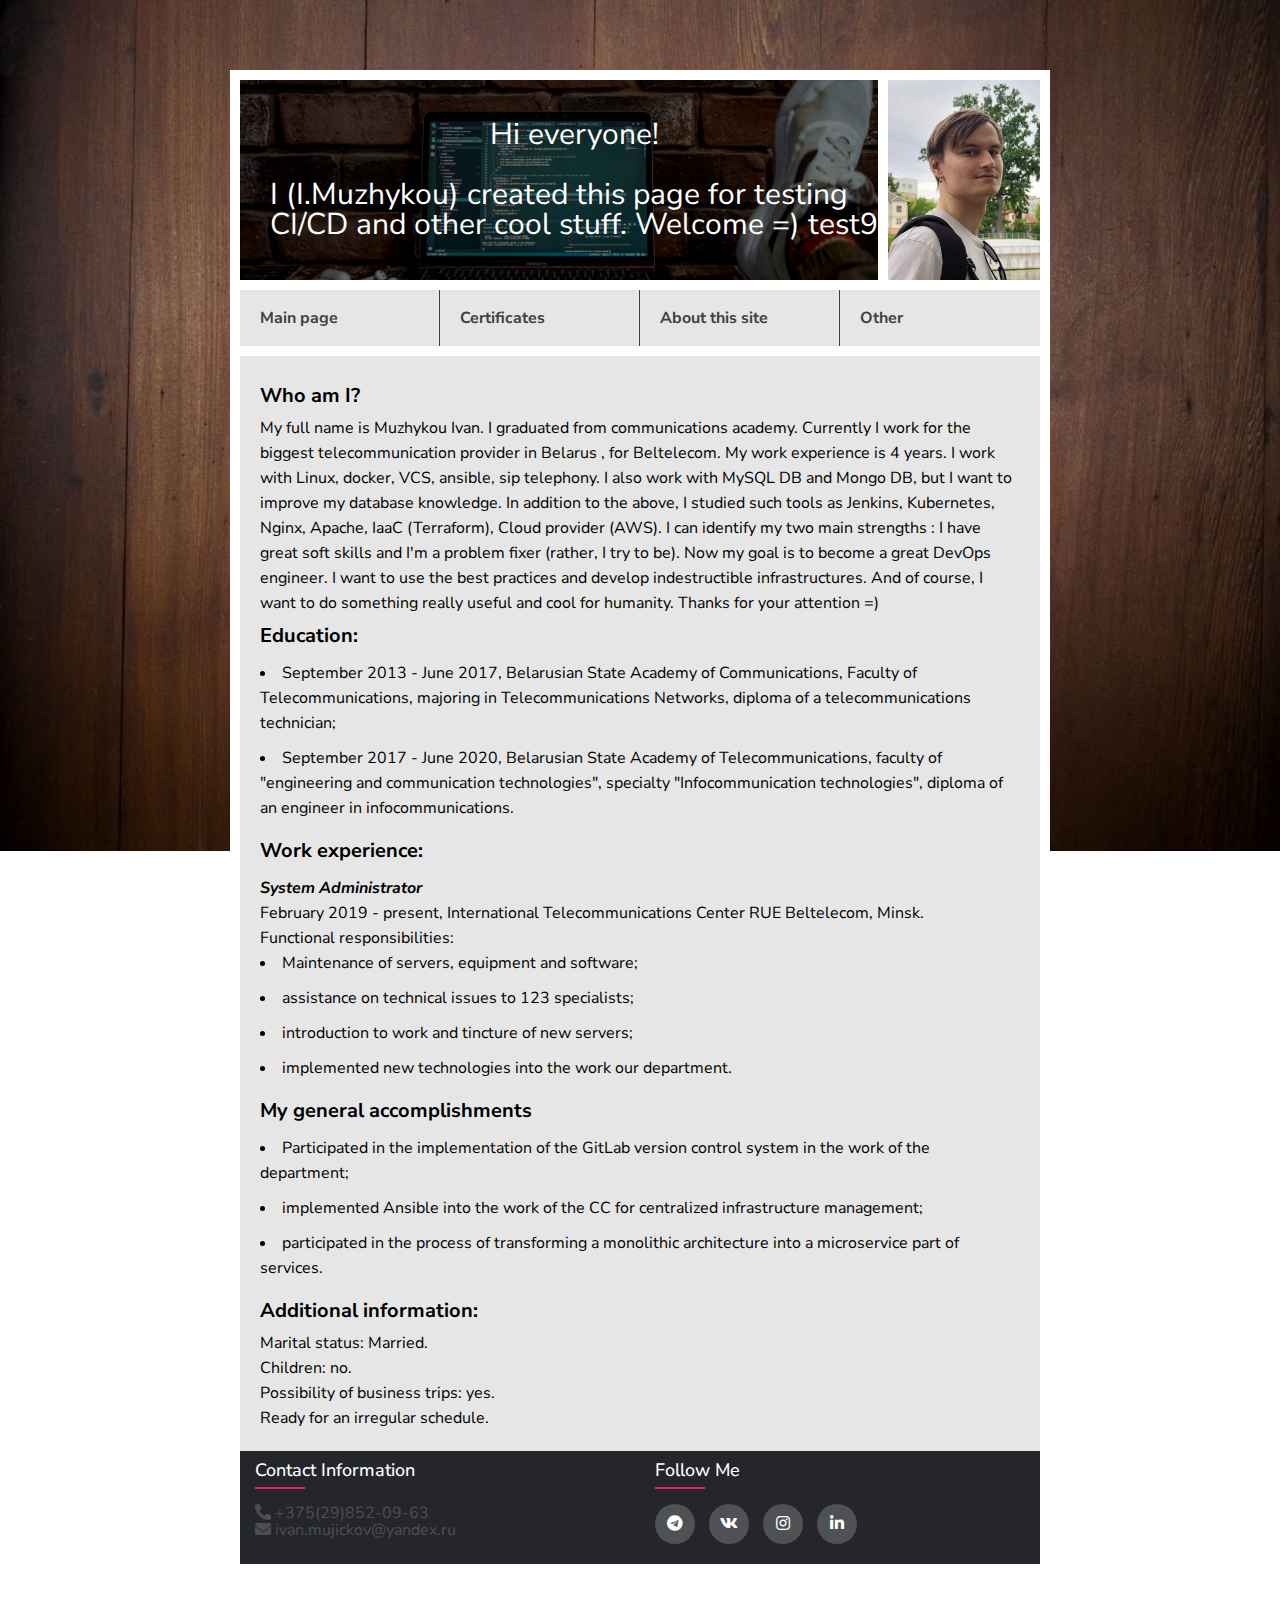
==== index.html @ c007ea07 "test9" ====
<!DOCTYPE html>
<html lang="en">
<head>
    <meta charset="UTF-8">
    <meta name="viewport" content="width=device-width, initial-scale=1.0">
    <title>My little page</title>
    <link rel="stylesheet" href="reset.css">
    <link rel="stylesheet" href="style.css">
    <link rel="stylesheet" type="text/css" href="https://cdnjs.cloudflare.com/ajax/libs/font-awesome/5.15.1/css/all.min.css">
    <link rel="apple-touch-icon" sizes="180x180" href="/images/icons//apple-touch-icon.png">
    <link rel="icon" type="image/png" sizes="32x32" href="/images/icons//favicon-32x32.png">
    <link rel="icon" type="image/png" sizes="16x16" href="/images/icons/favicon-16x16.png">
    <link rel="manifest" href="/images/icons/site.webmanifest">
</head>
<body>
    <div class="container">
        <div class="header">
            <div class="header-left">
                <h1 class="title">Hi everyone!
                </h1><br>
                <p class="title">I (I.Muzhykou) created this page for testing CI/CD and other cool stuff. Welcome =) test9</p>
            </div>
            <div class="header-right"></div>
        </div>
        <div class="nav">
            <ul>
                <li><a href="./index.html">Main page</a></li>
                <li><a href="./certificates.html">Certificates</a></li>
                <li><a href="./about_site.html">About this site</a></li>
                <li><a href="#">Other</a></li>
            </ul>
        </div>
        <div class="content">
            <h3>Who am I?</h3>
            <p> My full name is Muzhykou Ivan. I graduated from communications academy. 
                Currently I work for the biggest telecommunication provider in Belarus , for Beltelecom. 
                My work experience is 4 years. I work with Linux, docker, VCS, ansible, sip telephony. 
                I also work with MySQL DB and Mongo DB, but I want to improve my database knowledge.
                In addition to the above, I studied such tools as Jenkins, Kubernetes, 
                Nginx, Apache, IaaC (Terraform), Cloud provider (AWS). 
                I can identify my two main strengths : I have great soft skills and  I'm a problem fixer (rather, I try to be).
                Now my goal is to become a great DevOps engineer. I want to use the best practices and develop indestructible infrastructures. 
                And of course, I want to do something really useful and cool for humanity. 
                Thanks for your attention =)
            </p>
            <h3>Education:</h3>  
            <ul>
                <li>September 2013 - June 2017, Belarusian State Academy of Communications, 
                    Faculty of Telecommunications, majoring in Telecommunications Networks, 
                    diploma of a telecommunications technician;</li>
                <li>September 2017 - June 2020, Belarusian State Academy of Telecommunications, 
                    faculty of "engineering and communication technologies", specialty "Infocommunication technologies", 
                    diploma of an engineer in infocommunications.</li>
            </ul>
            <h3>Work experience:</h3>
            <ul><p><b><i>System Administrator </i></b><br>
                February 2019 - present, International Telecommunications Center RUE Beltelecom, Minsk.<br>
                Functional responsibilities:</p>
                <li>Maintenance of servers, equipment and software;</li>
                <li>assistance on technical issues to 123 specialists;</li>
                <li>introduction to work and tincture of new servers;</li>
                <li>implemented new technologies into the work our department.</li>
            </ul>
            <h3>My general accomplishments</h3>  
            <ul>
                <li>Participated in the implementation of the GitLab version control system in the work of the department;</li>
                <li>implemented Ansible into the work of the CC for centralized infrastructure management;</li>
                <li>participated in the process of transforming a monolithic architecture into a microservice part of services.</li>
            </ul>
            <h3>Additional information:</h3>
            <p>Marital status: Married. <br>
                Children: no. <br>
                Possibility of business trips: yes. <br>
                Ready for an irregular schedule.
            </p>
        </div>
        <footer class="footer">
            <div class="footer-col">
                <h4>Contact information</h4>
                <ul>
                    <li><i class="fa fa-phone-alt"></i> +375(29)852-09-63</li>
                    <li><i class="fa fa-envelope"></i> ivan.mujickov@yandex.ru</li>
                </ul>
            </div>
            <div class="footer-col">
                <h4>follow me</h4>
                <div class="social-links">
                    <a href="https://t.me/ivanmutikov"><i class="fab fa-telegram"></i></a>
                    <a href="https://vk.com/id148914433"><i class="fab fa-vk"></i></a>
                    <a href="https://instagram.com/ivann.muzhikov?igshid=MzNlNGNkZWQ4Mg=="><i class="fab fa-instagram"></i></a>
                    <a href="https://www.linkedin.com/in/ivan-muzhykou-78a309248/"><i class="fab fa-linkedin-in"></i></a>
                </div>
            </div>
        </footer>
    </div>
</body>
</html>
---- style.css ----
@import url('https://fonts.googleapis.com/css2?family=Nunito+Sans:ital,wght@0,300;0,700;1,300;1,600&display=swap');

body {
    font-family: 'Nunito Sans', sans-serif;
    background-image: url("/images/background.jpg");
    padding: 70px 0;
    background-repeat: repeat-x;
    background-size: 100%;
    background-attachment: fixed;
}

b {
    font-family: 'Nunito Sans', sans-serif;
    font-weight: 700;
}

i {
    font-family: 'Nunito Sans', sans-serif;
    font-style: italic;
}

h3 {
    font-size: 20px;
    font-weight: bold;
    margin-bottom: 10px;
    margin-top: 10px;
}



.content ul{
    list-style-position: inside;
    margin-top: 5px;
    list-style-type: disc;
    color: black;
}

.content li{
    margin-bottom: 10px; /* Задаем отступ между пунктами списка */
    line-height: 25px; /* Задаем отступ между строками одного пункта списка */
}
.container {
    width: 800px;
    border: 10px solid white; /* Параметры границы */
    margin: 0 auto;
    background-color: white;
    display: flex;
    flex-direction: column;
}

.header {
    display: flex;
    height: 200px;
}

.header-left {
    position: relative;
    display: flex;
    width: 80%;
    height: 100%;
    margin-right: 10px;
    justify-content: center;
    align-items: center;
    font-size: 30px;
    flex-direction: column;
    padding-left: 30px;
    background: url("/images/header-image.jpg") no-repeat center center / cover;
    color: white
    
}

.title {
    position: relative;
    z-index: 1;
}

.header-left::after{
    content: '';
    position: absolute;
    left: 0;
    top: 0;
    width: 100%;
    height: 100%;
    background: black;
    opacity: 0.5;
}

.header-right {
    display: flex;
    width: 20%;
    height: 100%;
    background: url("/images/photo.png") no-repeat center center / cover;
}

.nav ul {
    background-color: rgb(230, 230, 230);
    display: flex;
    margin: 10px 0; /* Обступы до и после меню */
}

.nav li {
    flex: 1;
}

.nav li a {
    
    padding: 20px;
    display: flex;
    text-decoration: none;
    font-weight: bold;
    color: #404040;
    border-right: 1px solid #404040;
    transition: background 1s ease;
}

.nav li:last-child a {
    border-right: none;
}

.nav li a:hover{
    background-color: rgb(200, 200, 200);
}

.content {
    background-color: rgb(230, 230, 230); 
    display: flex;
    flex-direction: column;
    padding: 20px;
    min-height: 600px;
}

.content p {
    line-height: 25px;
}

.image-certs {
    margin-top: 10px;
    max-width: 90%; /* Максимальная ширина блока */
    width: 100%; /* Начальная ширина блока */
    height: auto; /* Автоматическая высота блока, основанная на содержимом */
}

.image-certs img {
    width: 100%; /* Растягивание или сжатие картинки до 100% ширины блока */
    height: 100%; /* Растягивание или сжатие картинки до 100% высоты блока */
    object-fit: contain; /* Масштабирование картинки, чтобы она полностью помещалась в блок */
}

.footer {
    background-color: gray; 
    display: flex;
    background-color: #24262b;
    padding: 10px 0;
}

.footer-col h4{
	font-size: 18px;
	color: #ffffff;
	text-transform: capitalize;
	margin-bottom: 25px;
	font-weight: 500;
	position: relative;
}
.footer-col h4::before{
	content: '';
	position: absolute;
	left:0;
	bottom: -10px;
	background-color: #e91e63;
	height: 2px;
	box-sizing: border-box;
	width: 50px;
}


.footer-col{
    width: 50%;
    padding: 0 15px;
 }

.footer-col ul{
    color: rgba(255,255,255,0.2)
}

.footer-col ul li:hover{
	color: #ffffff;
}

.footer-col .social-links a{
	display: inline-block;
	height: 40px;
	width: 40px;
	background-color: rgba(255,255,255,0.2);
	margin:0 10px 10px 0;
	text-align: center;
	line-height: 40px;
	border-radius: 50%;
	color: #ffffff;
	transition: all 0.5s ease;
}
.footer-col .social-links a:hover{
	color: #24262b;
	background-color: #ffffff;
}

/*responsive*/
@media(max-width: 767px){
  .footer-col{
    width: 50%;
    margin-bottom: 30px;
}
}
@media(max-width: 574px){
  .footer-col{
    width: 100%;
}
}
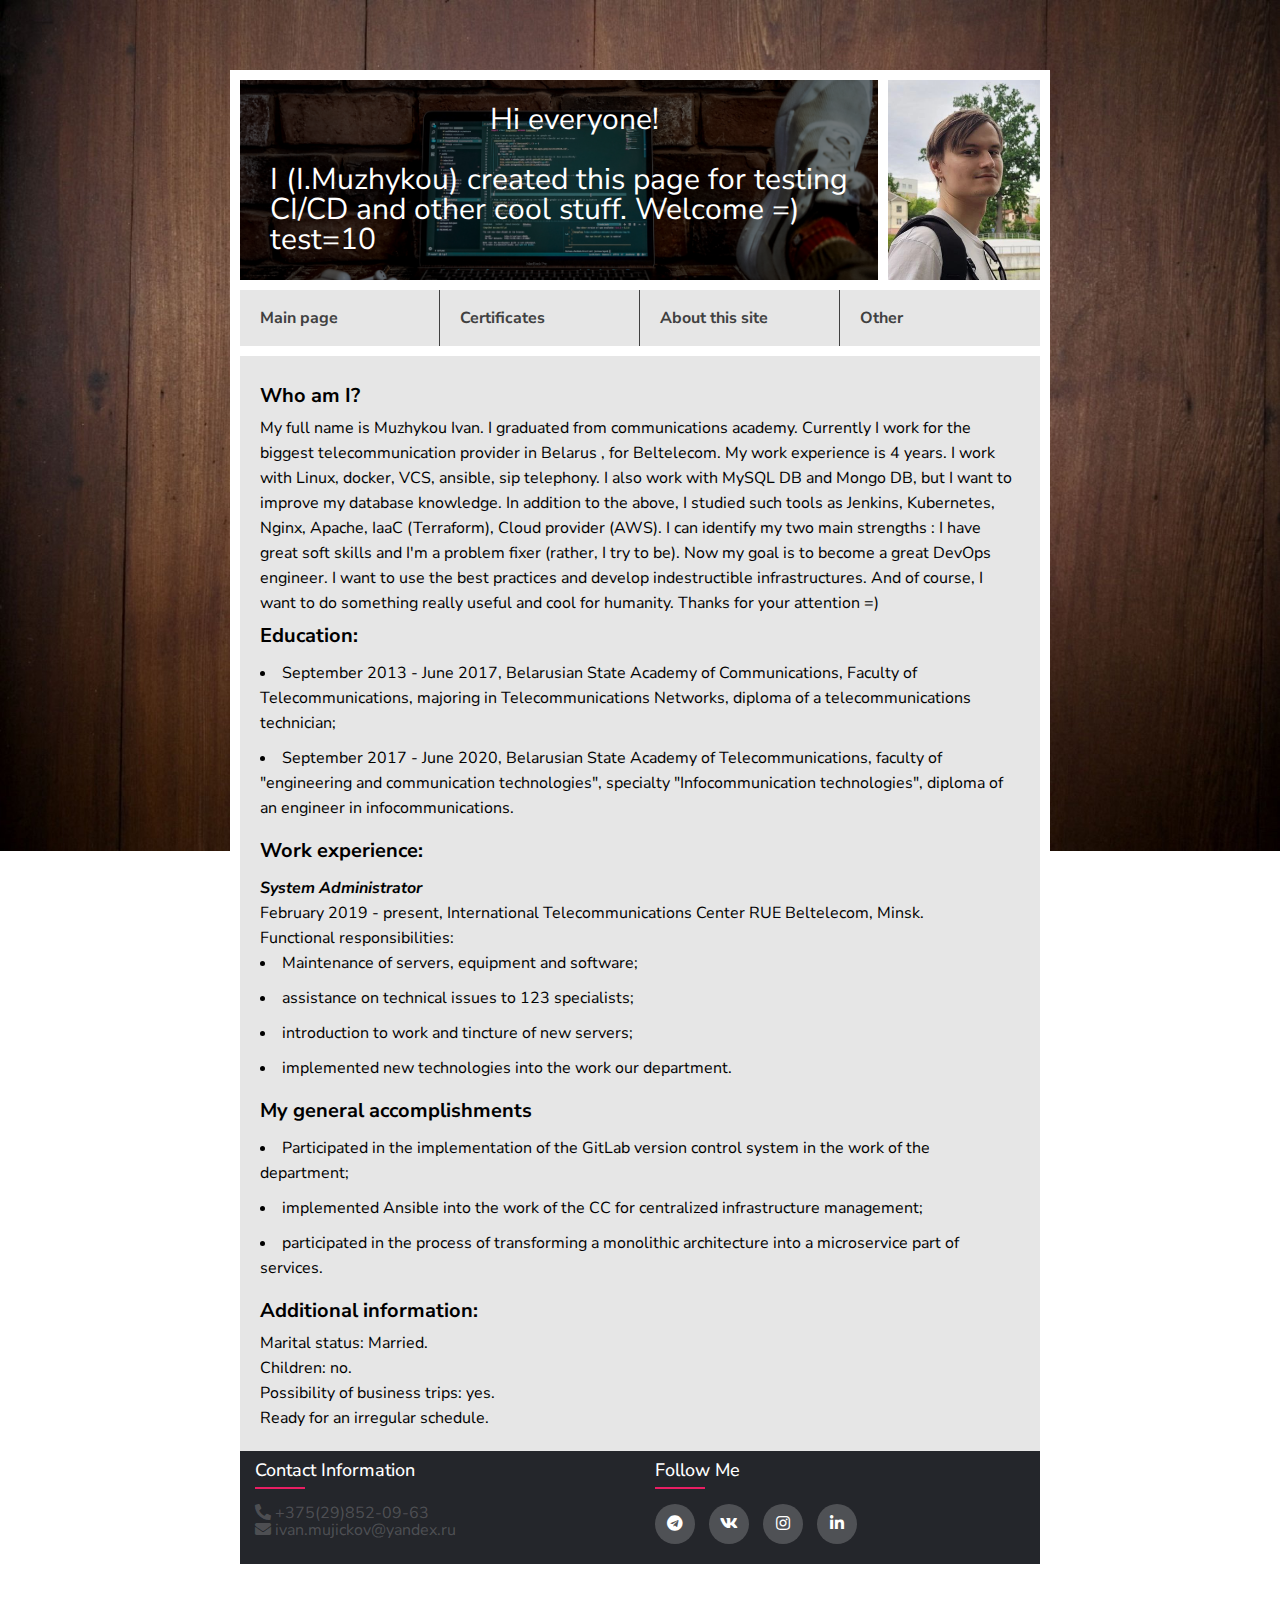
==== commit 3ce859f9: "test10" ====
--- a/index.html
+++ b/index.html
@@ -18,7 +18,7 @@
             <div class="header-left">
                 <h1 class="title">Hi everyone!
                 </h1><br>
-                <p class="title">I (I.Muzhykou) created this page for testing CI/CD and other cool stuff. Welcome =) test9</p>
+                <p class="title">I (I.Muzhykou) created this page for testing CI/CD and other cool stuff. Welcome =) test=10</p>
             </div>
             <div class="header-right"></div>
         </div>
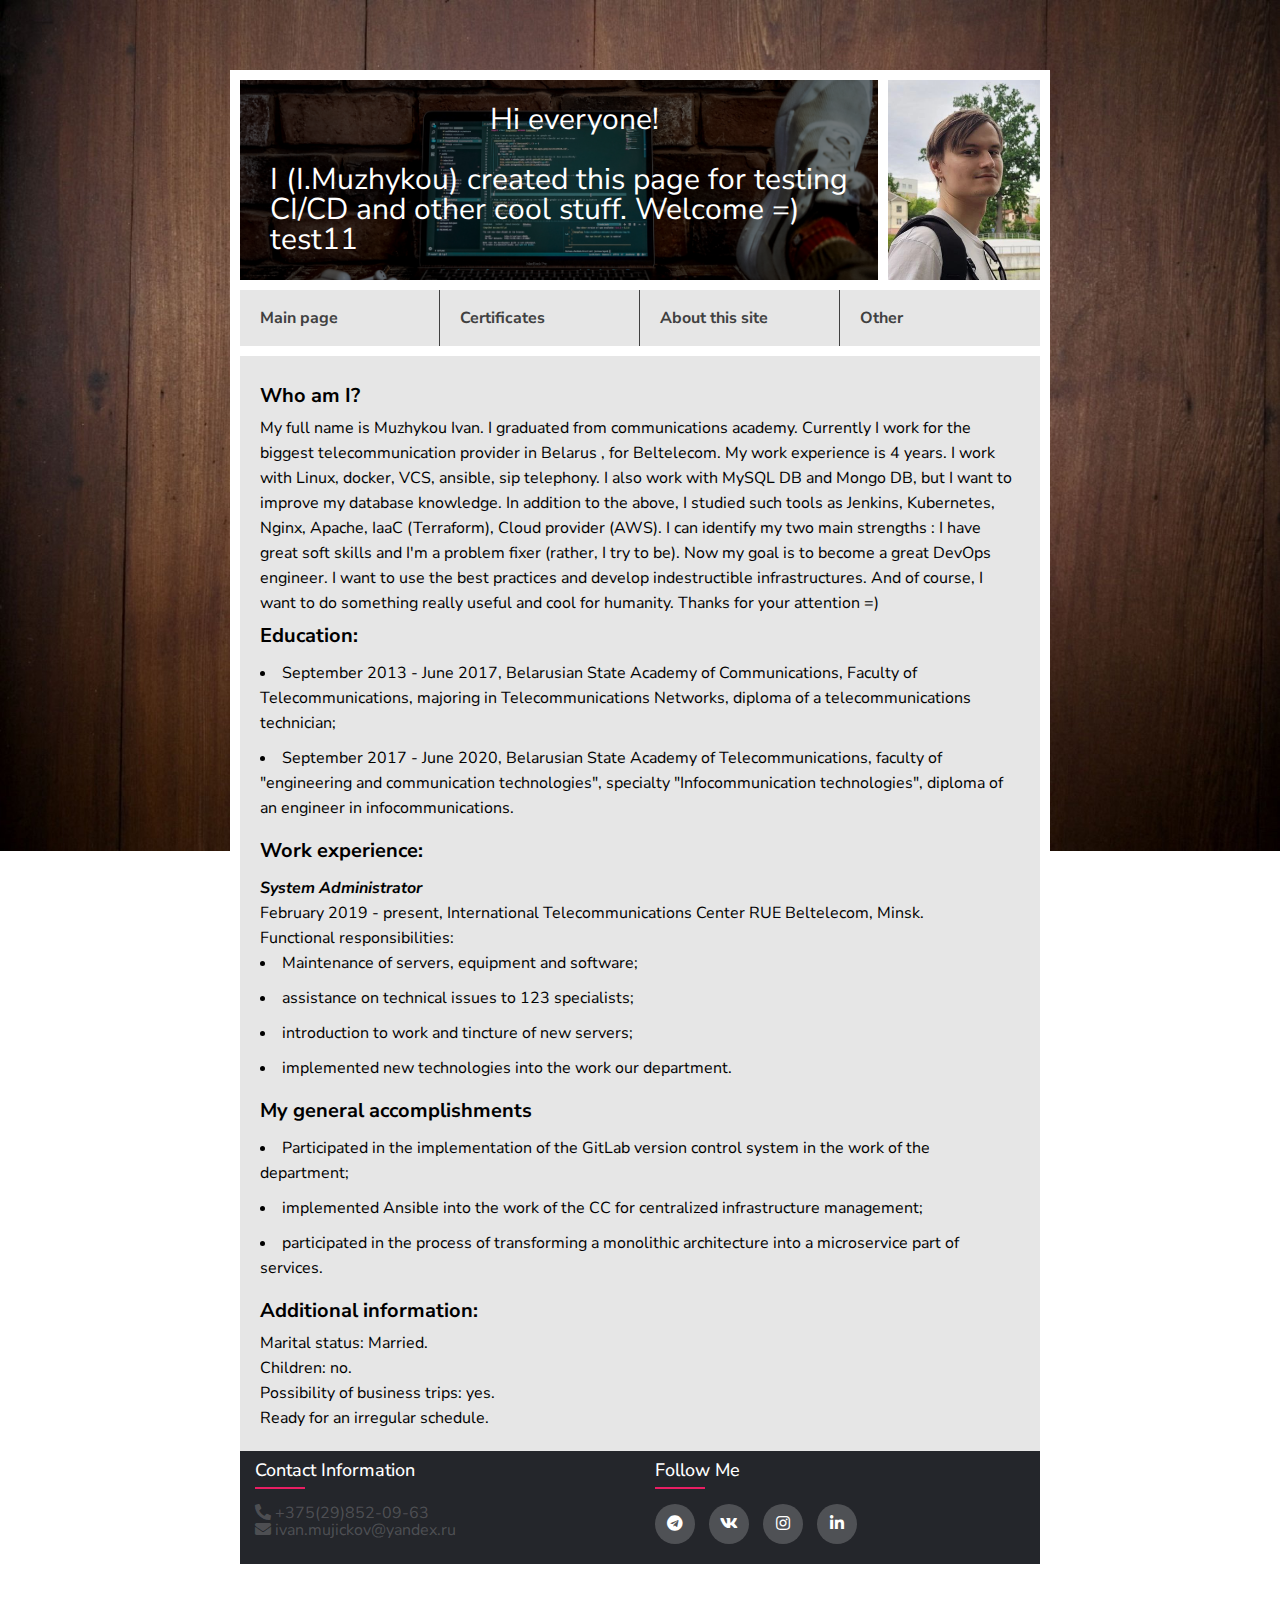
==== commit 159ca8bc: "test11" ====
--- a/index.html
+++ b/index.html
@@ -18,7 +18,7 @@
             <div class="header-left">
                 <h1 class="title">Hi everyone!
                 </h1><br>
-                <p class="title">I (I.Muzhykou) created this page for testing CI/CD and other cool stuff. Welcome =) test=10</p>
+                <p class="title">I (I.Muzhykou) created this page for testing CI/CD and other cool stuff. Welcome =) test11</p>
             </div>
             <div class="header-right"></div>
         </div>
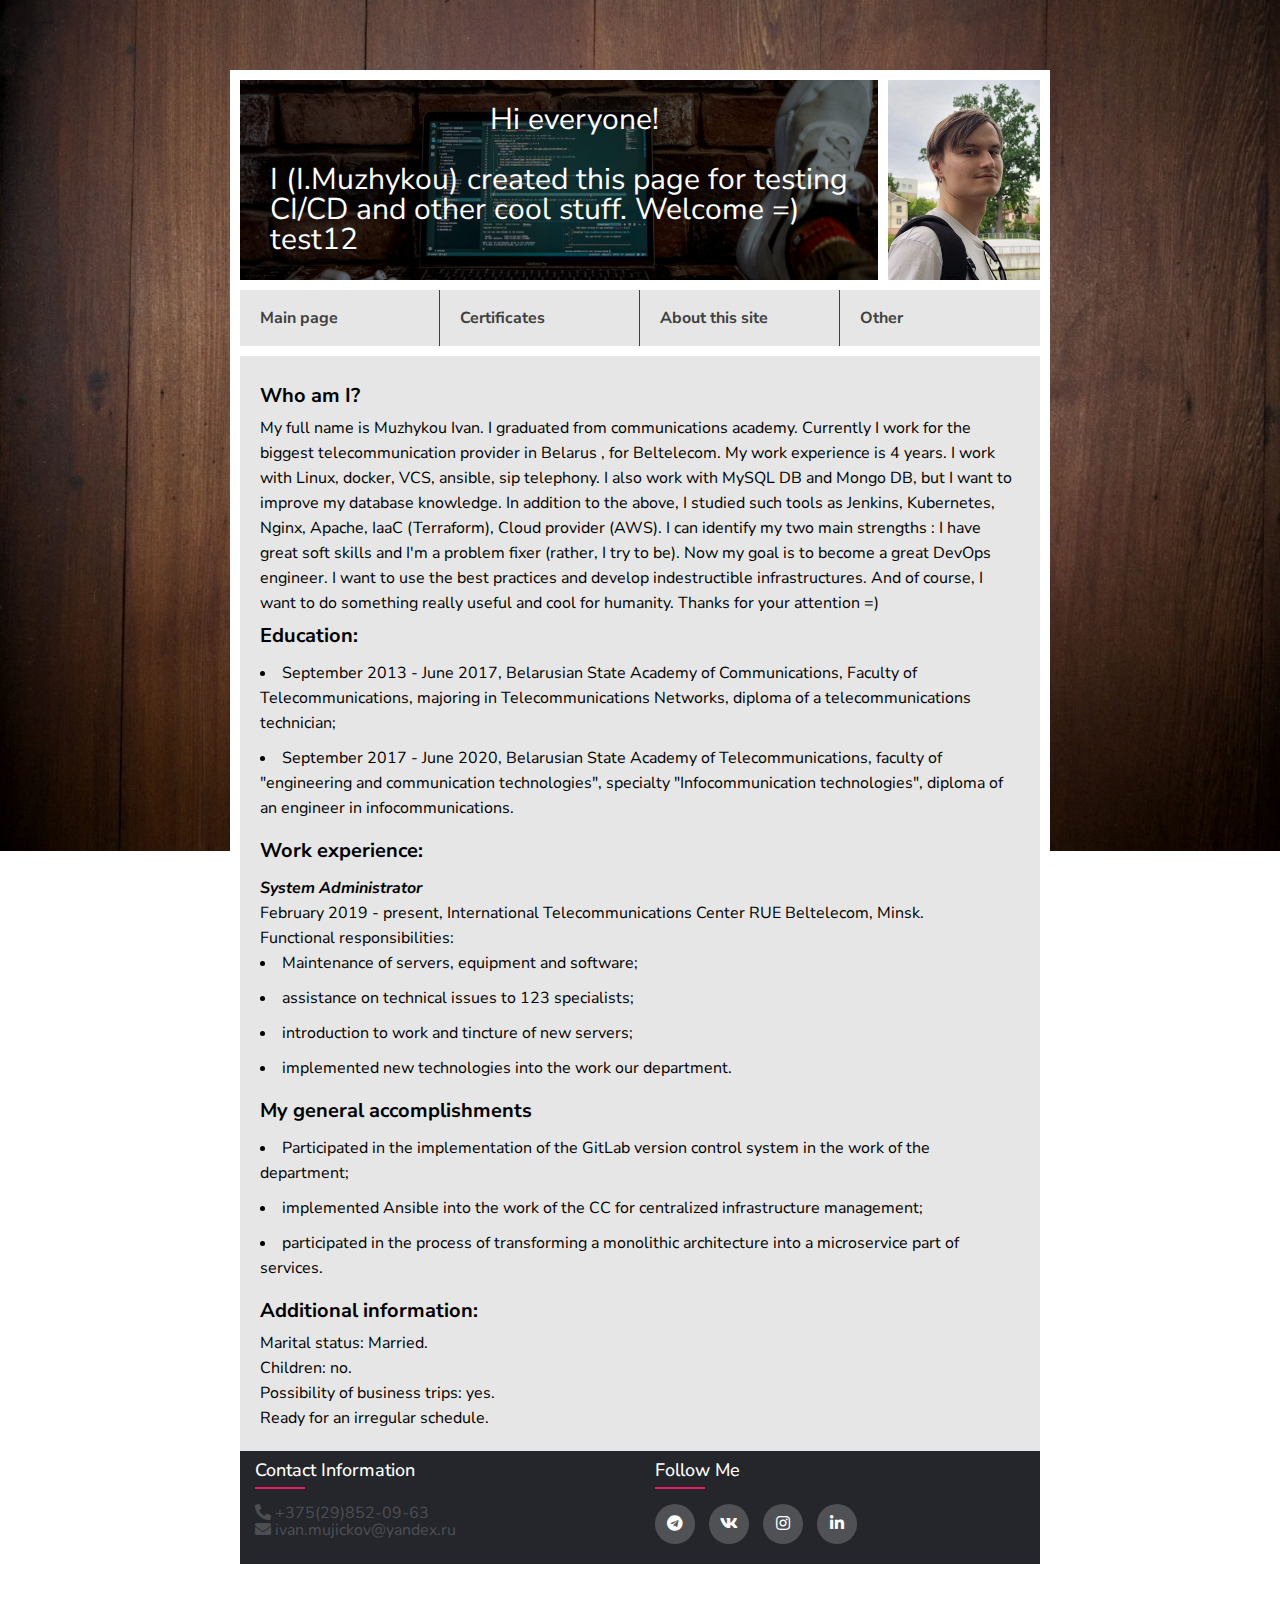
==== commit 3b8d70a9: "test12" ====
--- a/index.html
+++ b/index.html
@@ -18,7 +18,7 @@
             <div class="header-left">
                 <h1 class="title">Hi everyone!
                 </h1><br>
-                <p class="title">I (I.Muzhykou) created this page for testing CI/CD and other cool stuff. Welcome =) test11</p>
+                <p class="title">I (I.Muzhykou) created this page for testing CI/CD and other cool stuff. Welcome =) test12</p>
             </div>
             <div class="header-right"></div>
         </div>
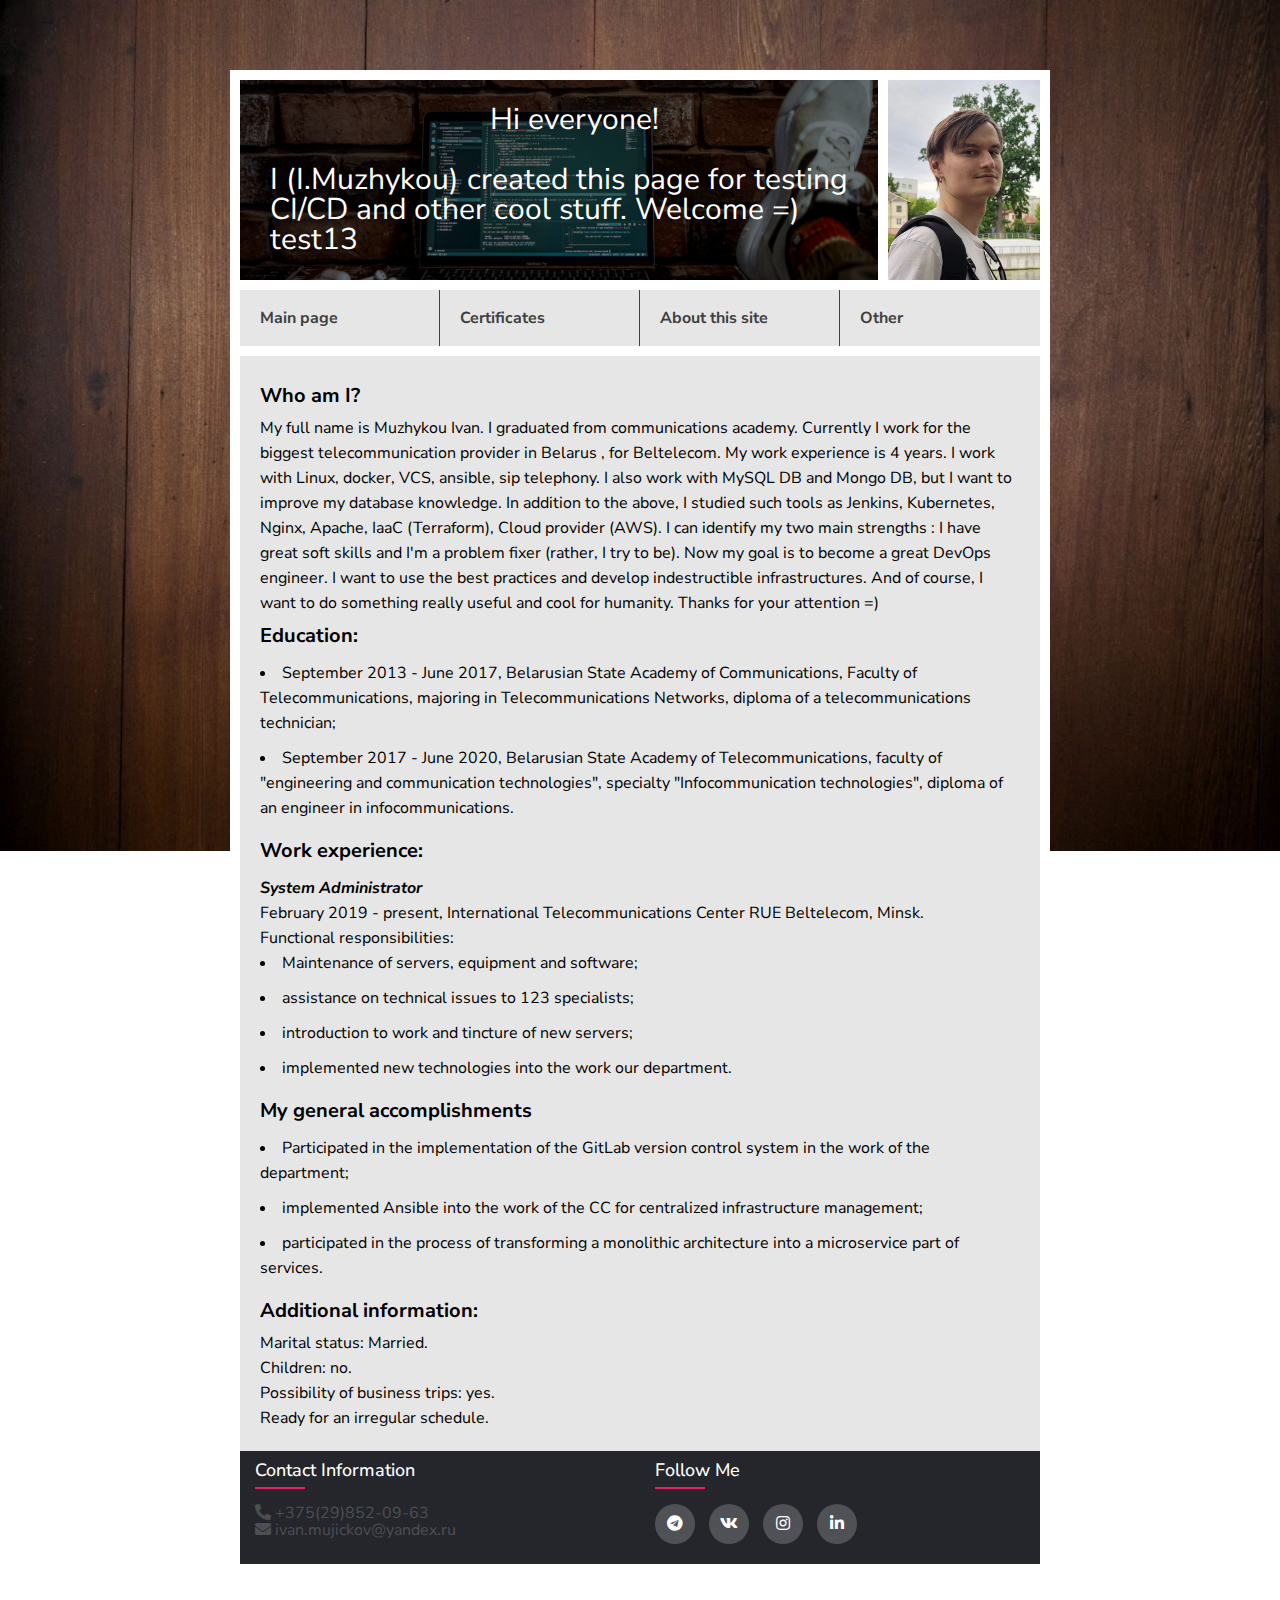
==== commit e1c8428b: "test13" ====
--- a/index.html
+++ b/index.html
@@ -18,7 +18,7 @@
             <div class="header-left">
                 <h1 class="title">Hi everyone!
                 </h1><br>
-                <p class="title">I (I.Muzhykou) created this page for testing CI/CD and other cool stuff. Welcome =) test12</p>
+                <p class="title">I (I.Muzhykou) created this page for testing CI/CD and other cool stuff. Welcome =) test13</p>
             </div>
             <div class="header-right"></div>
         </div>
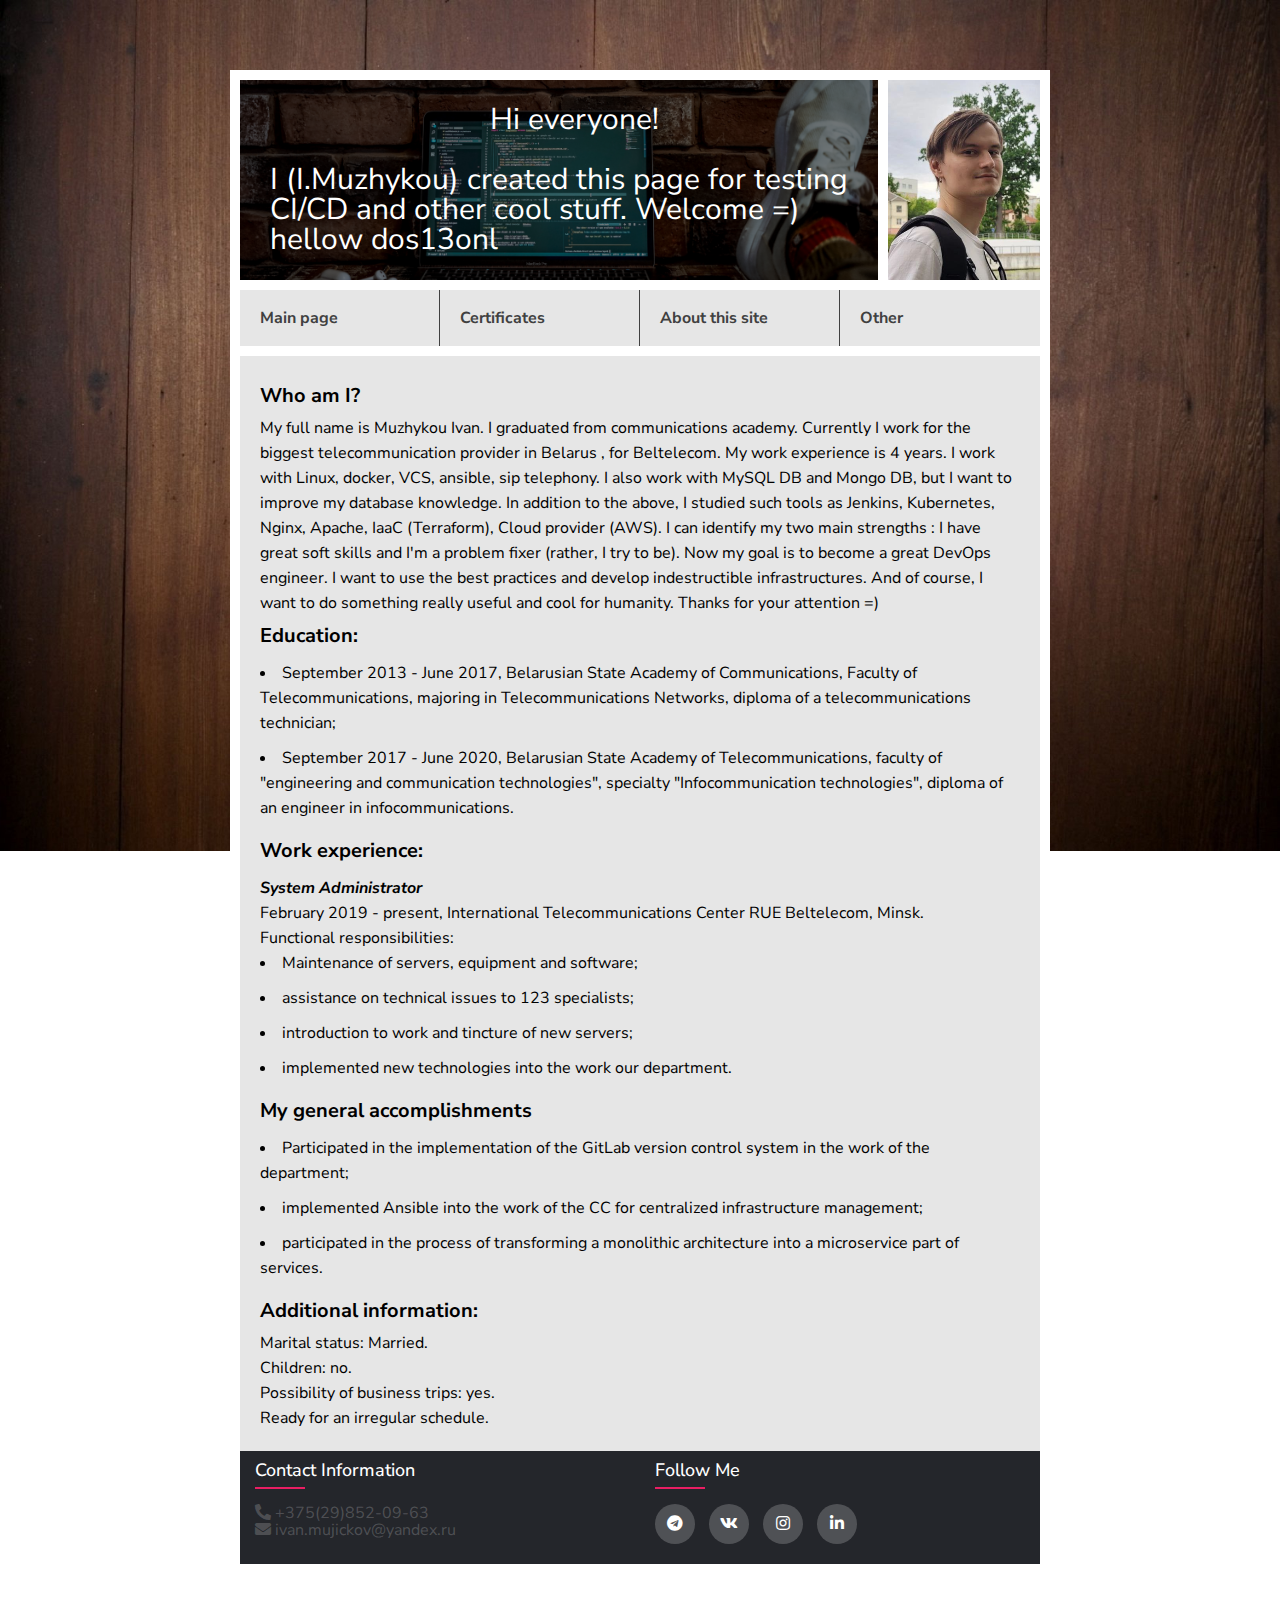
==== commit e80fe3ae: "test" ====
--- a/index.html
+++ b/index.html
@@ -18,7 +18,7 @@
             <div class="header-left">
                 <h1 class="title">Hi everyone!
                 </h1><br>
-                <p class="title">I (I.Muzhykou) created this page for testing CI/CD and other cool stuff. Welcome =) test13</p>
+                <p class="title">I (I.Muzhykou) created this page for testing CI/CD and other cool stuff. Welcome =) hellow dos13onl</p>
             </div>
             <div class="header-right"></div>
         </div>
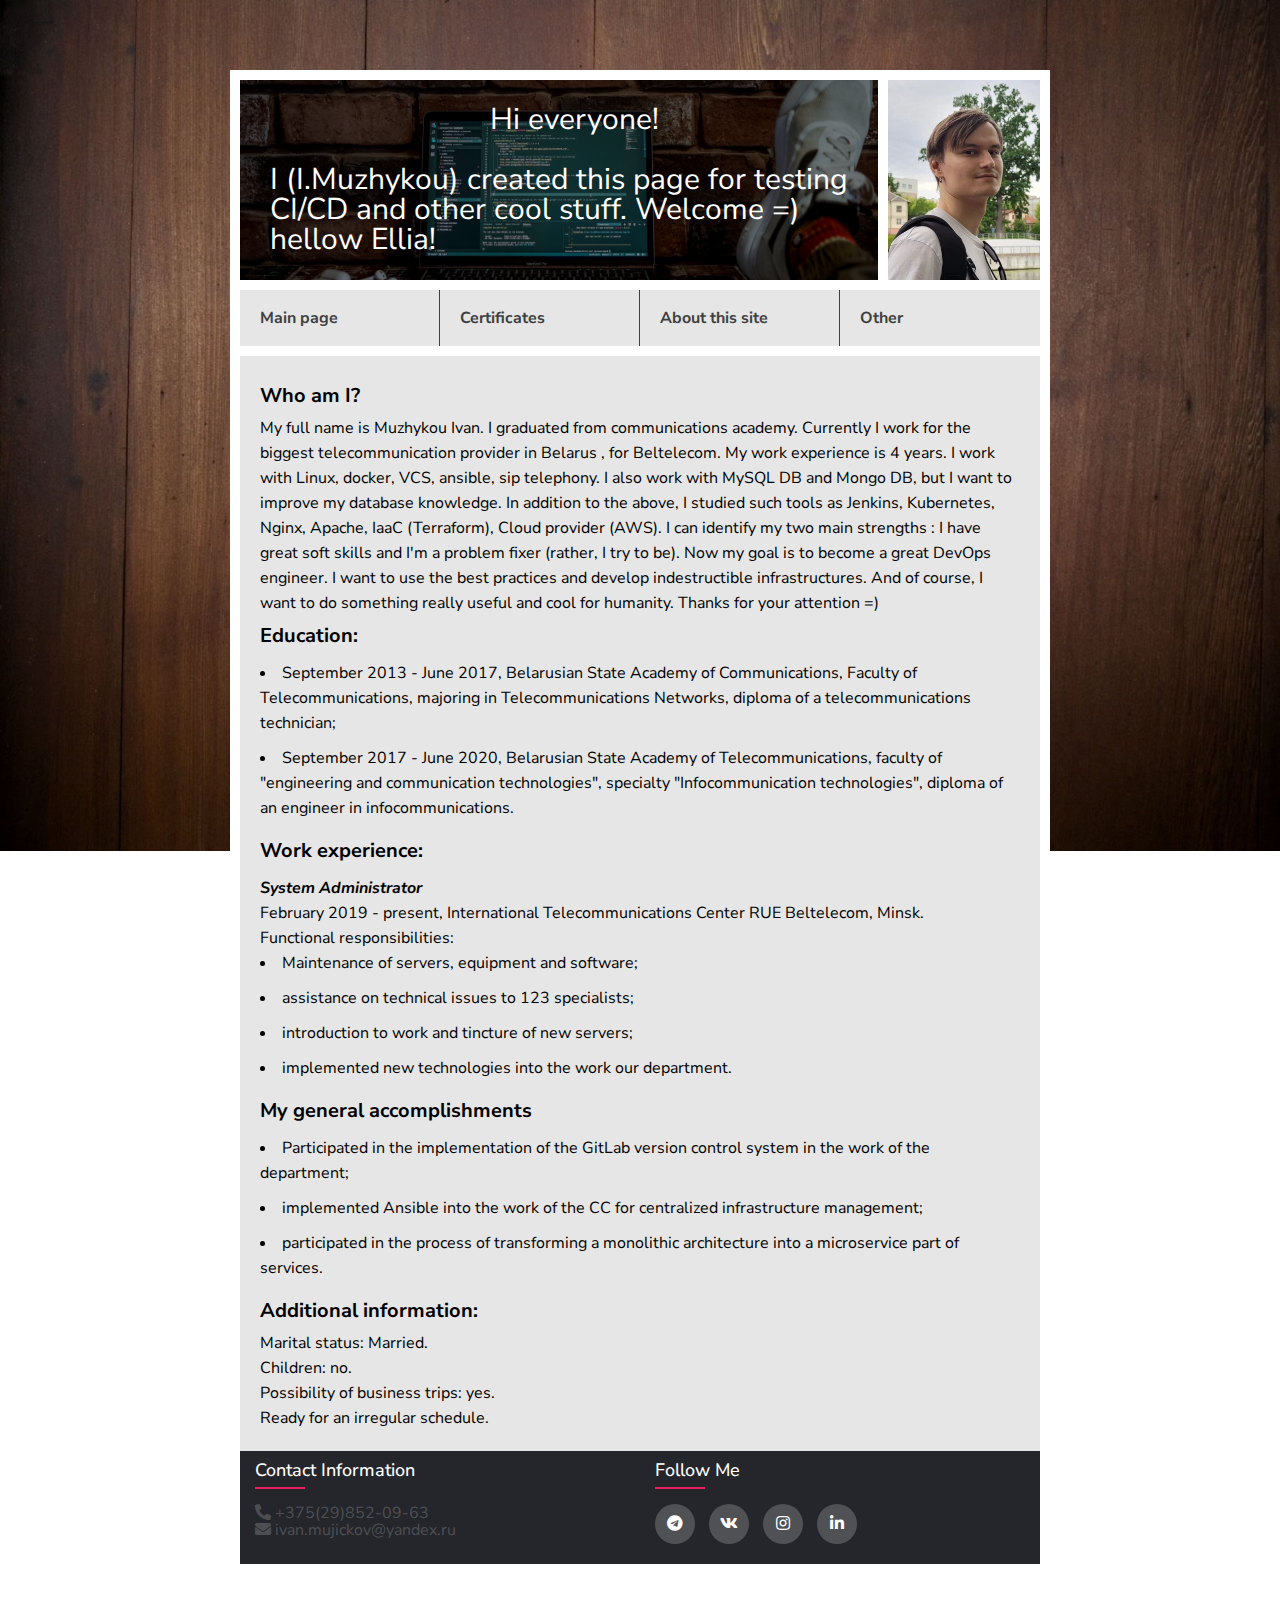
==== commit dfe6ad25: "hello ellia" ====
--- a/index.html
+++ b/index.html
@@ -18,7 +18,7 @@
             <div class="header-left">
                 <h1 class="title">Hi everyone!
                 </h1><br>
-                <p class="title">I (I.Muzhykou) created this page for testing CI/CD and other cool stuff. Welcome =) hellow dos13onl</p>
+                <p class="title">I (I.Muzhykou) created this page for testing CI/CD and other cool stuff. Welcome =) hellow Ellia!</p>
             </div>
             <div class="header-right"></div>
         </div>
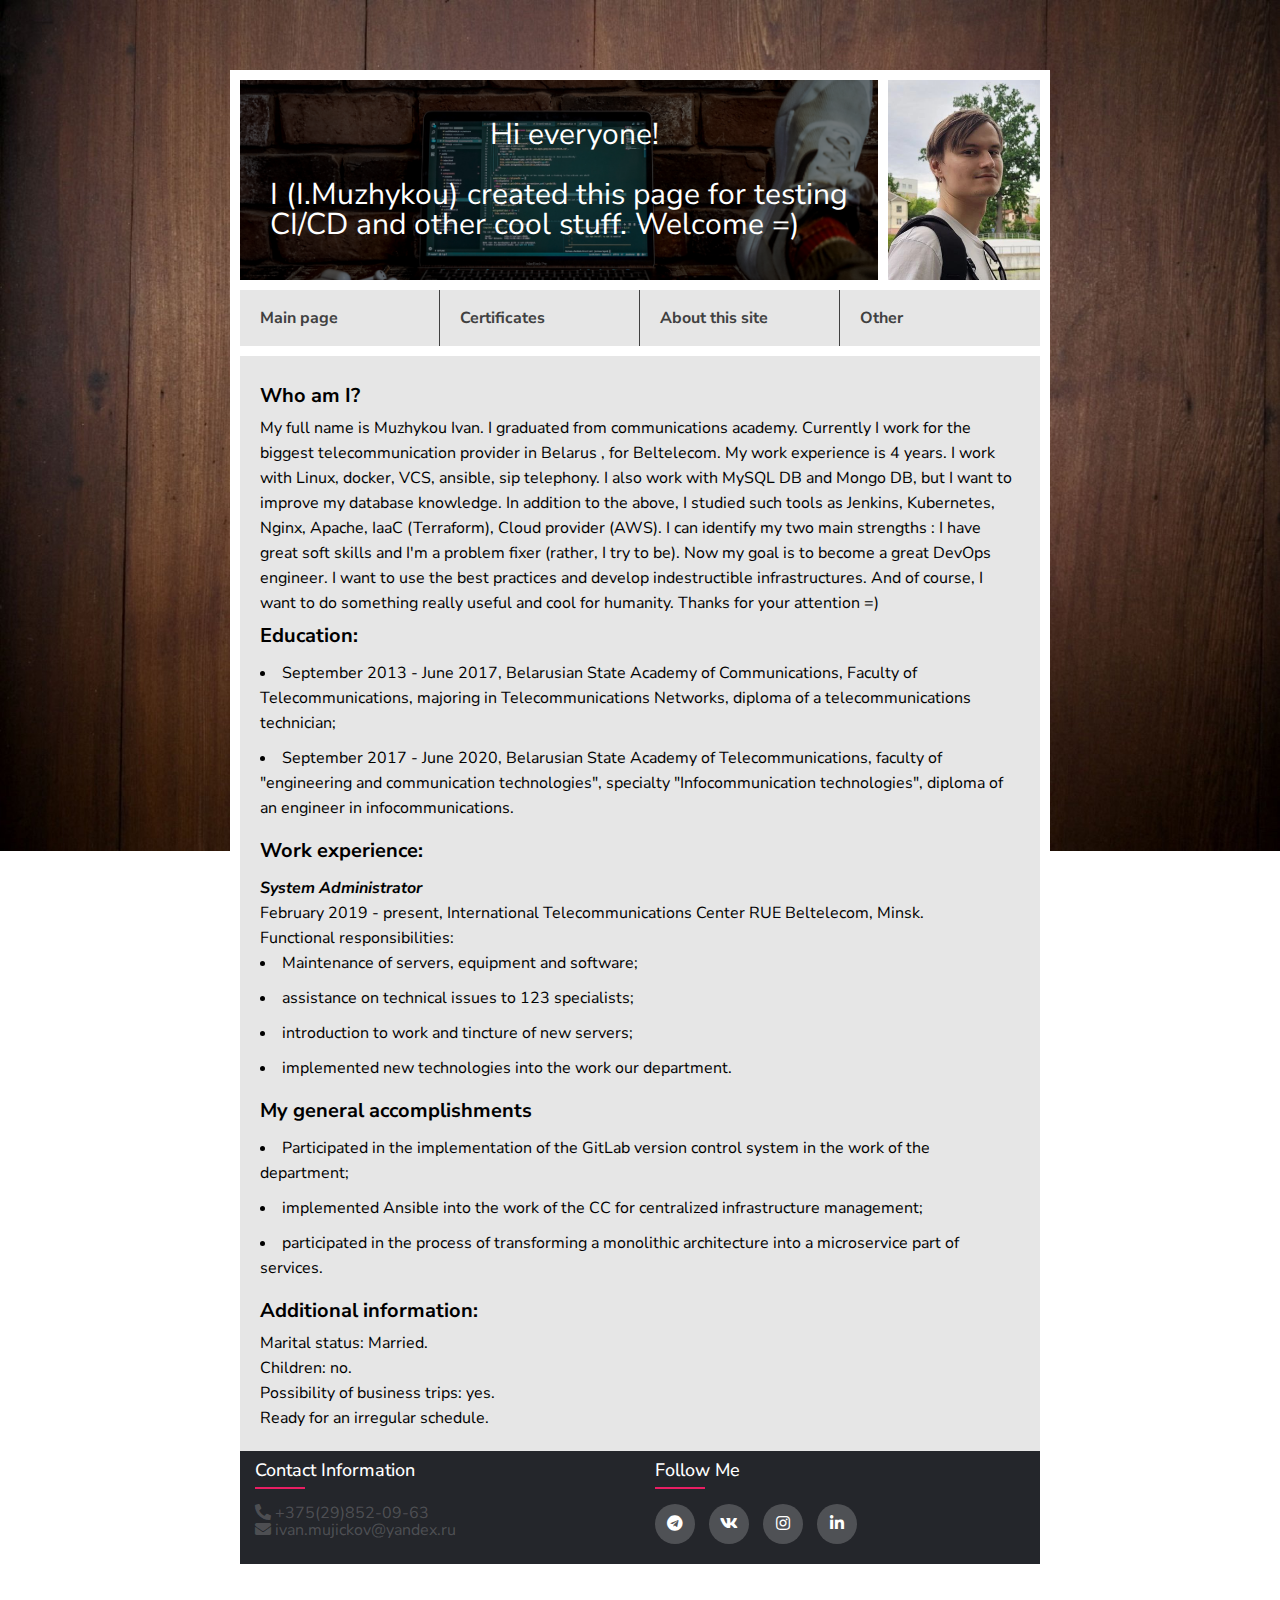
==== commit 81fd8c61: "clearing changes" ====
--- a/index.html
+++ b/index.html
@@ -18,7 +18,7 @@
             <div class="header-left">
                 <h1 class="title">Hi everyone!
                 </h1><br>
-                <p class="title">I (I.Muzhykou) created this page for testing CI/CD and other cool stuff. Welcome =) hellow Ellia!</p>
+                <p class="title">I (I.Muzhykou) created this page for testing CI/CD and other cool stuff. Welcome =)</p>
             </div>
             <div class="header-right"></div>
         </div>
